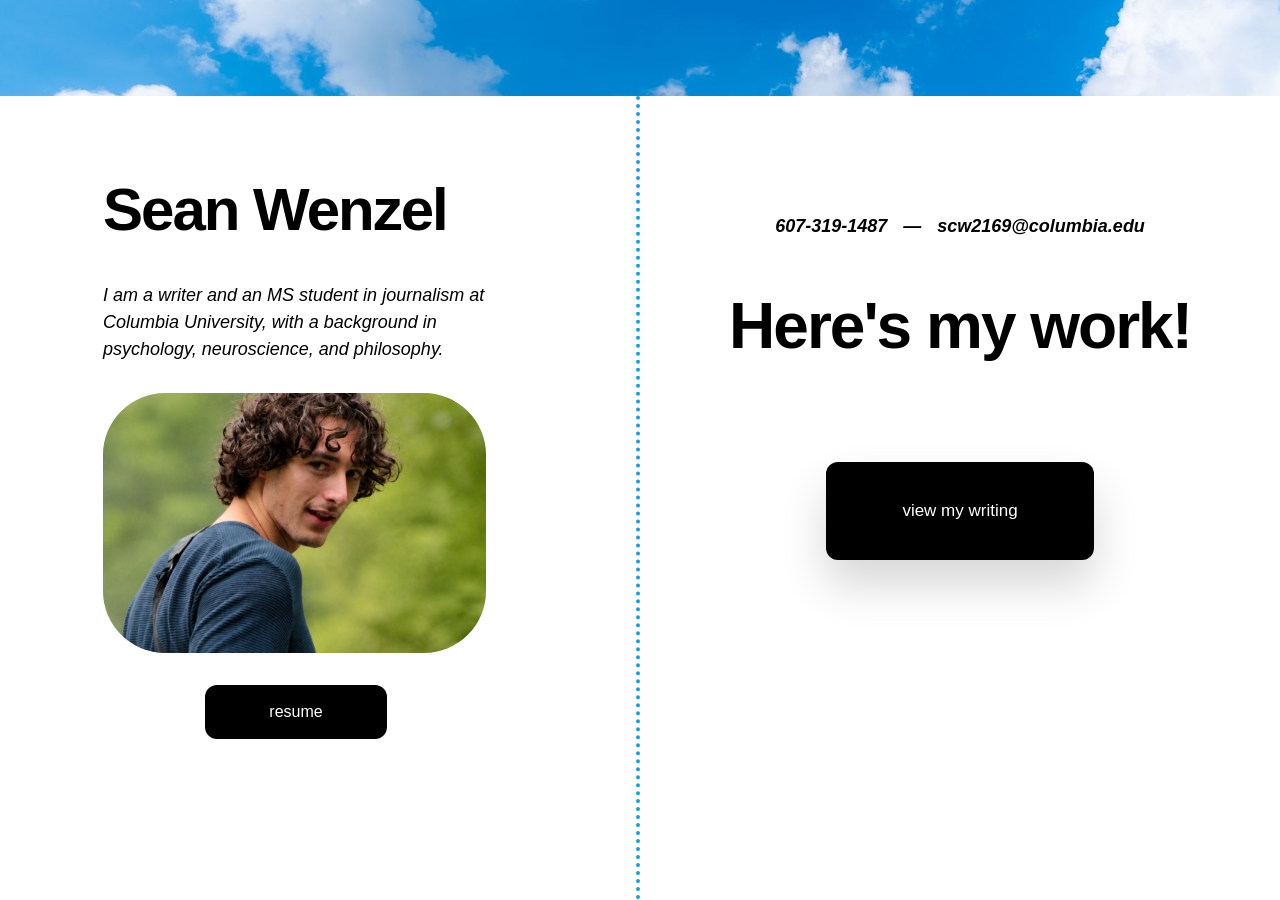
==== Sean-Wenzel-Portfolio-Vercel 2/index.html @ 0f3e51ff "Add files via upload" ====
<!doctype html>
<html lang="en">
<head>
  <meta charset="UTF-8">
  <meta name="viewport" content="width=device-width, initial-scale=1">
  <meta name="description" content="Sean Wenzel — journalist and science writer">
  <title>Sean Wenzel</title>
  <link rel="stylesheet" href="styles.css">
</head>
<body>
  <div class="sky-strip"></div>
  <main class="portfolio">
    <section class="profile" aria-labelledby="name">
      <div class="profile-inner">
        <h1 id="name">Sean Wenzel</h1>
        <p class="bio"><em>I am a writer and an MS student in journalism at Columbia University, with a background in psychology, neuroscience, and philosophy.</em></p>

        <img class="portrait" src="assets/sean-portrait.png" alt="Sean Wenzel outdoors">

        <div class="buttons">
          <a href="assets/Sean%20Wenzel%20Resume.pdf" target="_blank" rel="noopener">resume</a>
        </div>
      </div>
    </section>

    <section class="work" aria-labelledby="work-title">
      <div class="work-inner">
        <p class="contact-info"><em><a href="tel:+16073191487">607-319-1487</a><span aria-hidden="true">—</span><a href="mailto:scw2169@columbia.edu">scw2169@columbia.edu</a></em></p>
        <h2 id="work-title">Here's my work!</h2>
        <a class="work-button" href="work.html">view my writing</a>
      </div>
    </section>
  </main>
</body>
</html>
---- Sean-Wenzel-Portfolio-Vercel 2/styles.css ----
*{box-sizing:border-box}html,body{margin:0;min-height:100%;font-family:Arial,Helvetica,sans-serif;color:#000;background:#fff}.sky-strip{height:96px;background-color:#27a8ed;background-image:radial-gradient(ellipse at 12% 60%,rgba(255,255,255,.93) 0 5%,rgba(255,255,255,.55) 12%,transparent 27%),radial-gradient(ellipse at 36% 45%,rgba(255,255,255,.78) 0 7%,rgba(255,255,255,.3) 18%,transparent 34%),radial-gradient(ellipse at 72% 75%,rgba(255,255,255,.83) 0 5%,rgba(255,255,255,.35) 17%,transparent 32%),linear-gradient(110deg,#77c8f4,#079ae3 58%,#62c9ed);background-position:center;background-size:cover;position:relative}.change-sky{position:absolute;right:18px;bottom:14px;background:#000;color:#fff;border-radius:999px;padding:8px 12px;font-size:12px;cursor:pointer}.change-sky input{display:none}.portfolio{min-height:max(calc(100vh - 96px),910px);display:grid;grid-template-columns:1fr 1fr}.profile,.work{min-width:0;padding:112px 6vw 86px}.profile{border-right:4px dotted #159ee8}.profile-inner{width:min(100%,430px);margin:0 auto}.profile h1{font-size:64px;line-height:1;margin:0 0 56px;font-weight:700;letter-spacing:-2px}.bio{font-size:19px;line-height:1.6;margin:0 0 44px;white-space:nowrap}.portrait{width:383px;max-width:100%;height:297px;border-radius:62px;background:#efefef;display:grid;place-items:center;overflow:hidden;color:#777;font-size:14px}.portrait span{border:1px dashed #aaa;border-radius:999px;padding:9px 15px}.buttons{width:386px;max-width:100%;display:grid;grid-template-columns:1fr 1fr;gap:22px;margin-top:52px}.buttons a,.work-button{height:54px;border-radius:12px;background:#000;color:#fff;text-decoration:none;display:flex;align-items:center;justify-content:center;font-size:16px}.work{display:flex;align-items:flex-start;justify-content:center}.work-inner{width:100%;text-align:center;padding-top:96px}.work h2{font-size:64px;line-height:1;margin:0;font-weight:700;letter-spacing:-2px}.work-button{width:268px;height:98px;margin:104px auto 0;font-size:17px;box-shadow:0 25px 45px rgba(0,0,0,.16)}a:focus-visible{outline:4px solid #159ee8;outline-offset:4px}@media(max-width:900px){.profile,.work{padding-left:4vw;padding-right:4vw}.bio{white-space:normal}}@media(max-width:760px){.sky-strip{height:72px}.portfolio{min-height:0;grid-template-columns:1fr}.profile,.work{padding:54px 24px}.profile{border-right:0;border-bottom:4px dotted #159ee8}.profile h1{font-size:52px;margin-bottom:34px}.bio{font-size:17px}.portrait{width:100%;height:280px;border-radius:45px}.work{min-height:520px}.work-inner{padding-top:48px}.work h2{font-size:50px}.work-button{margin-top:70px}}@media(max-width:420px){.buttons{gap:12px}.buttons a{font-size:15px}.portrait{height:240px}}
img.portrait{object-fit:cover;object-position:50% 42%;display:block}@media(min-width:761px){.portfolio{min-height:calc(100vh - 96px)}.profile,.work{padding-top:84px;padding-bottom:48px}.profile h1{font-size:60px;margin-bottom:42px}.bio{font-size:18px;line-height:1.5;margin-bottom:30px}.portrait{height:260px}.buttons{margin-top:32px}}
.sky-strip{background-image:url("assets/sky.jpg");background-position:center 42%;background-size:100% auto;background-repeat:no-repeat}
@media(min-width:901px){.bio{width:385px;max-width:100%;white-space:normal}}
.buttons{display:flex;justify-content:center}.buttons a{flex:0 0 182px}.work{position:relative}.contact-info{position:absolute;top:117px;left:0;right:0;margin:0;font-size:18px;line-height:1.5;font-weight:700}.contact-info em{display:flex;justify-content:center;gap:16px}.contact-info a{color:inherit;text-decoration:none}.contact-info a:hover{text-decoration:underline}.work h2{margin-top:18px}@media(max-width:760px){.buttons a{flex:1}.contact-info{position:static;margin:0;font-size:17px}.contact-info em{flex-direction:column;gap:2px}.contact-info span{display:none}.work h2{margin-top:20px}}
.portrait-button{padding:0;border:0;background:transparent;position:relative;width:383px;max-width:100%;cursor:pointer;border-radius:62px;overflow:hidden;text-align:left}.portrait-button .portrait{width:100%;transition:filter .2s}.portrait-button span{position:absolute;inset:auto 14px 14px auto;background:#000;color:#fff;border-radius:999px;padding:8px 12px;font:12px Arial,Helvetica,sans-serif;opacity:1}.crop-dialog{width:min(520px,calc(100% - 32px));border:0;border-radius:18px;padding:26px;background:#fff;color:#000;box-shadow:0 22px 80px #0005}.crop-dialog::backdrop{background:#0009}.crop-header{display:flex;justify-content:space-between;gap:20px;align-items:start}.crop-header p{margin:0 0 5px;font-size:11px;text-transform:uppercase;letter-spacing:.1em}.crop-header h2{margin:0;font-size:28px}.close-crop{border:0;background:transparent;font-size:30px;line-height:1;cursor:pointer}.file-picker{display:block;margin:22px 0 16px;padding:12px 14px;border:1px solid #000;border-radius:9px;font-size:13px;font-weight:700;cursor:pointer}.file-picker input{display:none}.crop-frame{width:100%;aspect-ratio:383/260;border-radius:28px;overflow:hidden;background:#eee}.crop-frame img{width:100%;height:100%;object-fit:cover;transform-origin:center;transition:transform .05s}.crop-control{display:grid;grid-template-columns:130px 1fr;gap:12px;align-items:center;margin-top:16px;font-size:13px}.crop-control input{width:100%;accent-color:#159ee8}.crop-actions{display:flex;justify-content:flex-end;gap:10px;margin-top:24px}.crop-actions button{padding:12px 16px;border-radius:9px;border:1px solid #000;background:#fff;font-weight:700;cursor:pointer}.crop-actions .use-crop{background:#000;color:#fff}@media(max-width:760px){.portrait-button{width:100%;border-radius:45px}.portrait-button .portrait{width:100%}.crop-control{grid-template-columns:1fr;gap:7px}}
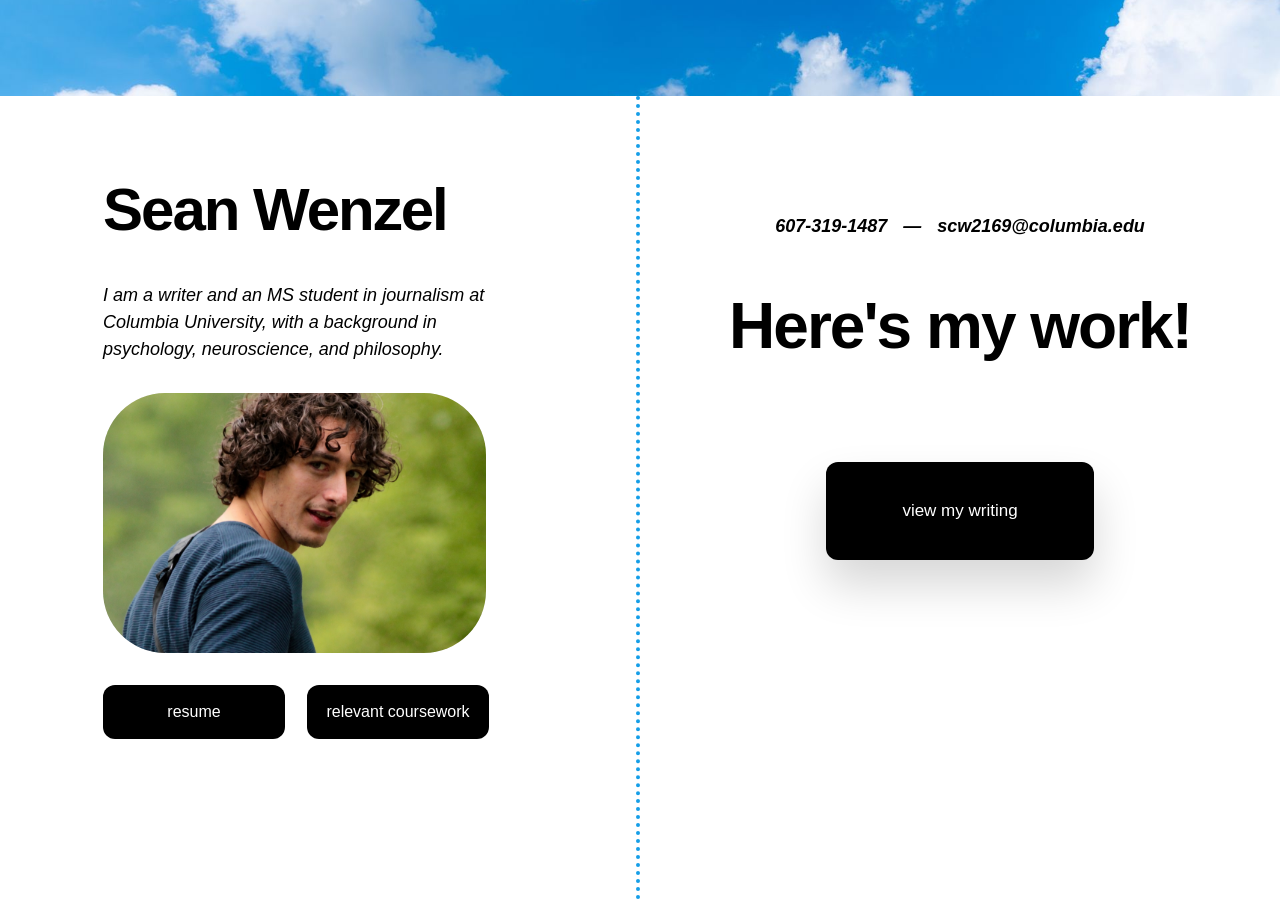
==== commit c284f4a5: "Add files via upload" ====
--- a/Sean-Wenzel-Portfolio-Vercel 2/index.html
+++ b/Sean-Wenzel-Portfolio-Vercel 2/index.html
@@ -19,6 +19,7 @@
 
         <div class="buttons">
           <a href="assets/Sean%20Wenzel%20Resume.pdf" target="_blank" rel="noopener">resume</a>
+          <a href="coursework.html">relevant coursework</a>
         </div>
       </div>
     </section>
@@ -31,5 +32,6 @@
       </div>
     </section>
   </main>
+
 </body>
 </html>
